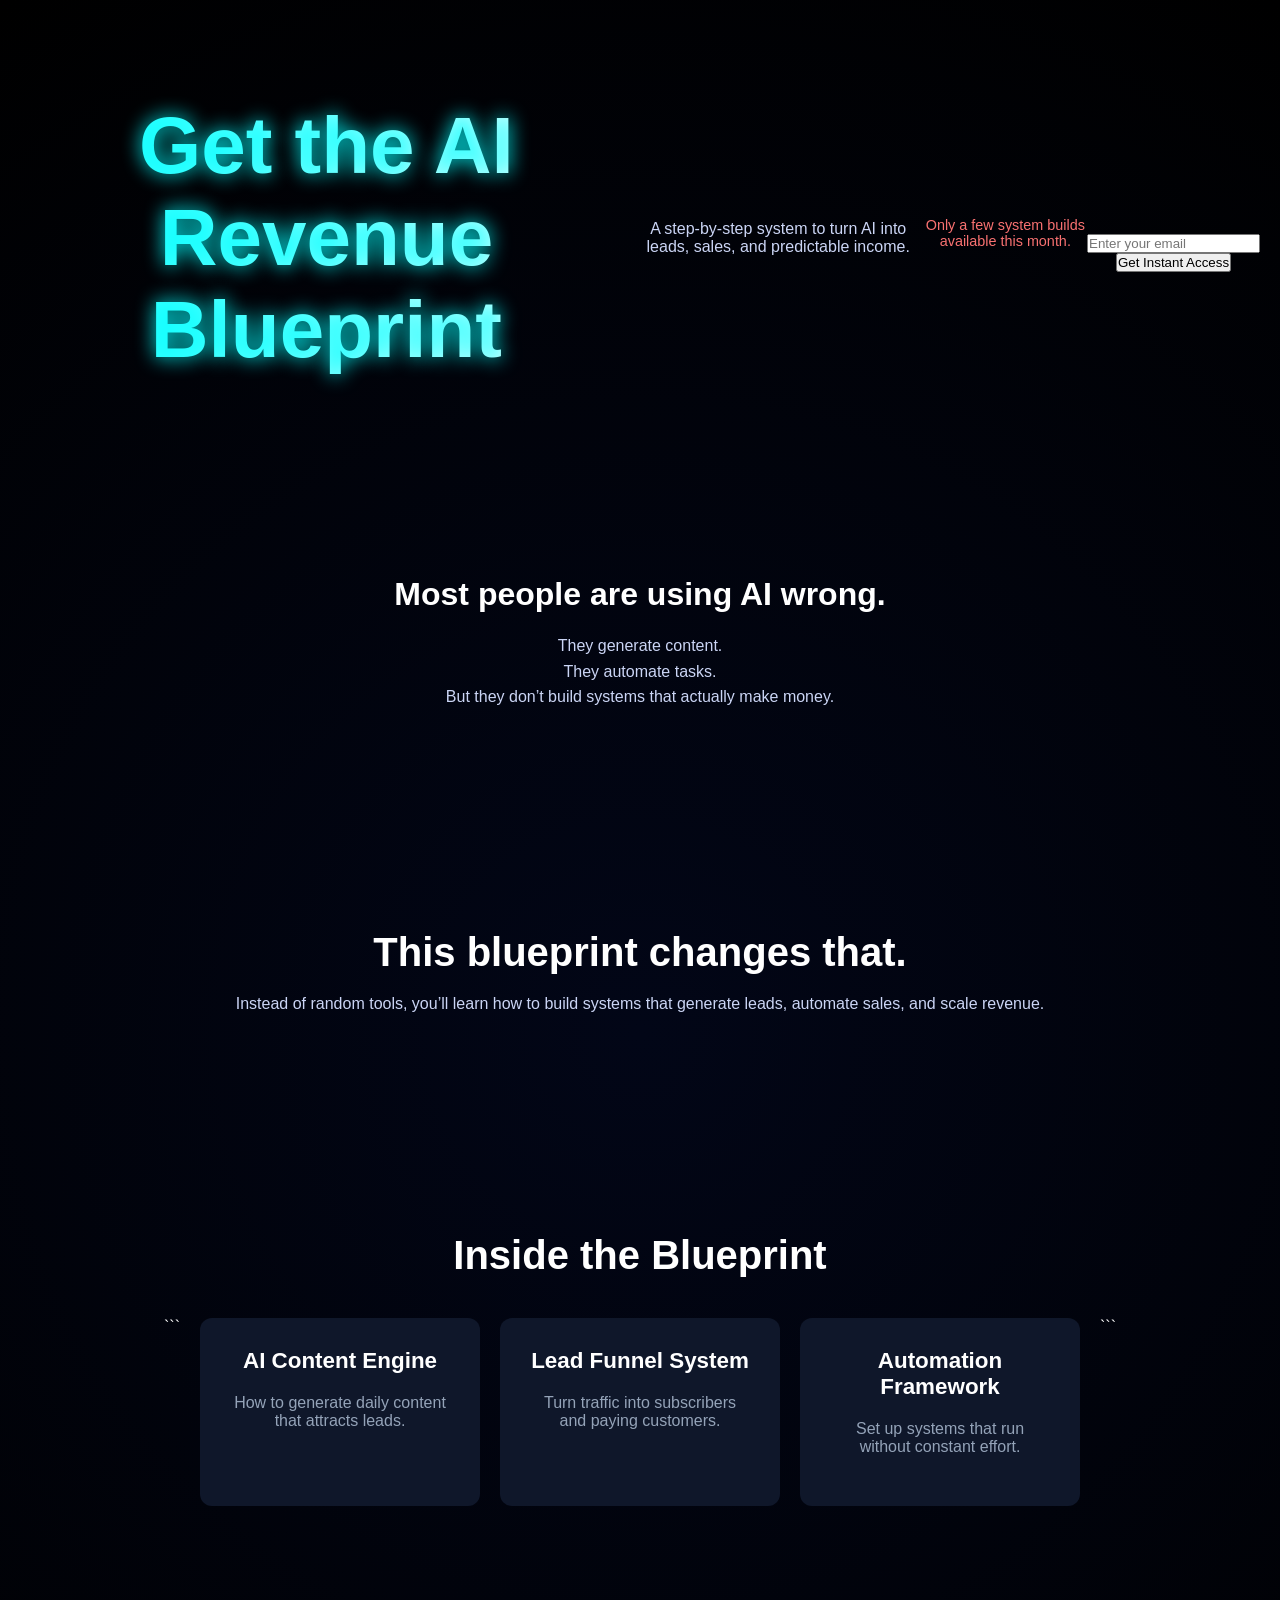
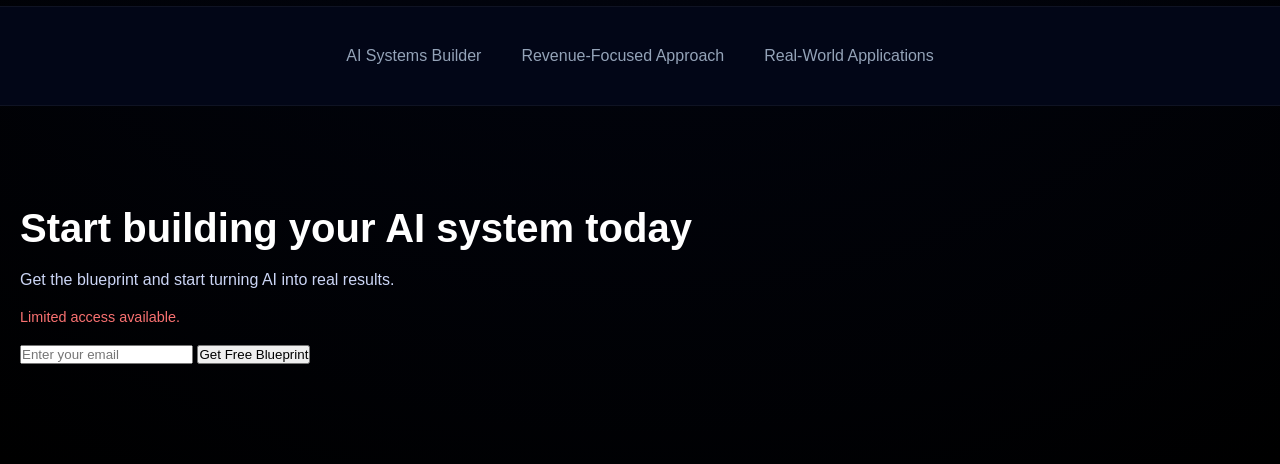
==== ai-blueprint.html @ 132c4916 "Add files via upload" ====
<!DOCTYPE html>

<html lang="en">
<head>
  <meta charset="UTF-8" />
  <meta name="viewport" content="width=device-width, initial-scale=1.0"/>
  <title>AI Revenue Blueprint | Sanjay Benjamin</title>

  <meta name="description" content="Get the AI Revenue Blueprint — a step-by-step system to turn AI into leads, sales, and income." />

  <link rel="stylesheet" href="style.css"/>

  <link href="https://fonts.googleapis.com/css2?family=Inter:wght@300;400;600;700&display=swap" rel="stylesheet">
</head>

<body>

<!-- HERO -->

<section class="hero" style="height:auto; padding:100px 20px; text-align:center;">

  <h1>Get the AI Revenue Blueprint</h1>

  <p>
    A step-by-step system to turn AI into leads, sales, and predictable income.
  </p>

  <p class="urgency">
    Only a few system builds available this month.
  </p>

  <!-- FORM -->

  <form style="margin-top:30px;">
    <input type="email" placeholder="Enter your email" required />
    <button type="submit">Get Instant Access</button>
  </form>

</section>

<!-- PROBLEM -->

<section class="story">

  <h2>Most people are using AI wrong.</h2>

  <p>
    They generate content.<br>
    They automate tasks.<br>
    But they don’t build systems that actually make money.
  </p>

</section>

<!-- SOLUTION -->

<section class="value">

  <h2>This blueprint changes that.</h2>

  <p>
    Instead of random tools, you’ll learn how to build systems that generate leads, automate sales, and scale revenue.
  </p>

</section>

<!-- WHAT YOU GET -->

<section class="systems">

  <h2>Inside the Blueprint</h2>

  <div class="cards">

```
<div class="card">
  <h3>AI Content Engine</h3>
  <p>How to generate daily content that attracts leads.</p>
</div>

<div class="card">
  <h3>Lead Funnel System</h3>
  <p>Turn traffic into subscribers and paying customers.</p>
</div>

<div class="card">
  <h3>Automation Framework</h3>
  <p>Set up systems that run without constant effort.</p>
</div>
```

  </div>

</section>

<!-- CREDIBILITY -->

<section class="authority">

  <div>AI Systems Builder</div>
  <div>Revenue-Focused Approach</div>
  <div>Real-World Applications</div>

</section>

<!-- FINAL CTA -->

<section class="lead">

  <h2>Start building your AI system today</h2>

  <p>
    Get the blueprint and start turning AI into real results.
  </p>

  <p class="urgency">
    Limited access available.
  </p>

  <form>
    <input type="email" placeholder="Enter your email" required />
    <button type="submit">Get Free Blueprint</button>
  </form>

</section>

</body>
</html>
---- style.css ----
* {
  margin: 0;
  padding: 0;
  box-sizing: border-box;
  font-family: Arial, sans-serif;
}

body {
   font-family: 'Inter', sans-serif;
   background: radial-gradient(circle at center, #020617, #000);
  color: white;
}

.hero h1 {
  background: linear-gradient(to right, cyan, white);
  -webkit-background-clip: text;
  color: transparent;
} 

/* NAV */
.nav {
  position: fixed;
  width: 100%;
  display: flex;
  justify-content: space-between;
  padding: 20px 40px;
  z-index: 10;
}

.nav a {
  color: white;
  margin-left: 20px;
  text-decoration: none;
}

/* HERO */
.hero {
  height: 100vh;
  display: flex;
  align-items: center;
  justify-content: center;
  position: relative;
}

canvas {
  position: absolute;
  width: 100%;
  height: 100%;
  top: 0;
  left: 0;
  z-index: 1;
}

.hero-content {
  text-align: center;
  position: relative;
  z-index: 2;
}

h1 {
  font-size: 5rem;
  font-weight: 700;
  text-shadow: 0 0 20px cyan;
}

h2 {
  font-size: 2.5rem;
  font-weight: 600;
}

h3 {
  font-size: 1.4rem;
}

p {
  font-size: 1rem;
  margin: 20px 0;
  color: #cbd5f5;
}

.btn-primary {
  background: linear-gradient(135deg, cyan, #00ffff);
  color: black;
  padding: 14px 30px;
  font-weight: bold;
  border-radius: 8px;
  box-shadow: 0 10px 30px rgba(0,255,255,0.3);
  transition: all 0.3s ease;
}

.btn-primary:hover {
  transform: scale(1.05);
  box-shadow: 0 15px 40px rgba(0,255,255,0.6);
}

.btn-secondary {
  border: 1px solid cyan;
  padding: 12px 20px;
  color: cyan;
  text-decoration: none;
}

/* VALUE */
.value {
  padding: 100px 40px;
  text-align: center;
}

.grid {
  display: flex;
  justify-content: center;
  gap: 20px;
  margin-top: 40px;
}

/* SYSTEMS */
.systems {
  padding: 100px 40px;
  text-align: center;
}

.systems h2 {
  margin-bottom: 40px;
}

.cards {
  display: flex;
  gap: 20px;
  justify-content: center;
  flex-wrap: wrap;
}

.card {
  background: #0f172a;
  padding: 30px;
  border-radius: 12px;
  width: 280px;
  transition: all 0.4s ease;
}

.card h3 {
  margin-bottom: 10px;
}

.card p {
  color: #94a3b8;
}

/* 🔥 PREMIUM HOVER */
.card:hover {
  transform: translateY(-10px) scale(1.02);
  box-shadow: 0 20px 40px rgba(0,255,255,0.2);
}
/* CTA */
.cta-final {
  text-align: center;
  padding: 100px 20px;
}

.authority {
  display: flex;
  justify-content: center;
  gap: 40px;
  padding: 40px 20px;
  background: #020617;
  border-top: 1px solid rgba(255,255,255,0.05);
  border-bottom: 1px solid rgba(255,255,255,0.05);
}

.authority div {
  font-size: 1rem;
  color: #94a3b8;
}

.story {
  text-align: center;
  padding: 100px 20px;
  max-width: 800px;
  margin: auto;
}

.story h2 {
  font-size: 2rem;
  margin-bottom: 20px;
}

.story p {
  color: #cbd5f5;
  line-height: 1.6;
}

.story h3 {
  margin-top: 30px;
  color: cyan;
}

.systems-sub {
  color: #cbd5f5;
  margin-bottom: 40px;
}

canvas {
  position: absolute;
  top: 0;
  left: 0;
  z-index: 1;
}

.hero-content {
  position: relative;
  z-index: 2;
}

@media (max-width: 768px) {

  h1 {
    font-size: 2.5rem;
  }

  .cards {
    flex-direction: column;
    align-items: center;
  }

  .authority {
    flex-direction: column;
    gap: 10px;
  }

}

section {
  padding: 100px 20px;
}

.hero-proof {
  color: cyan;
  margin-top: 10px;
  font-size: 0.9rem;
}

.urgency {
  color: #f87171; /* subtle red */
  margin: 10px 0 20px;
  font-size: 0.9rem;
}
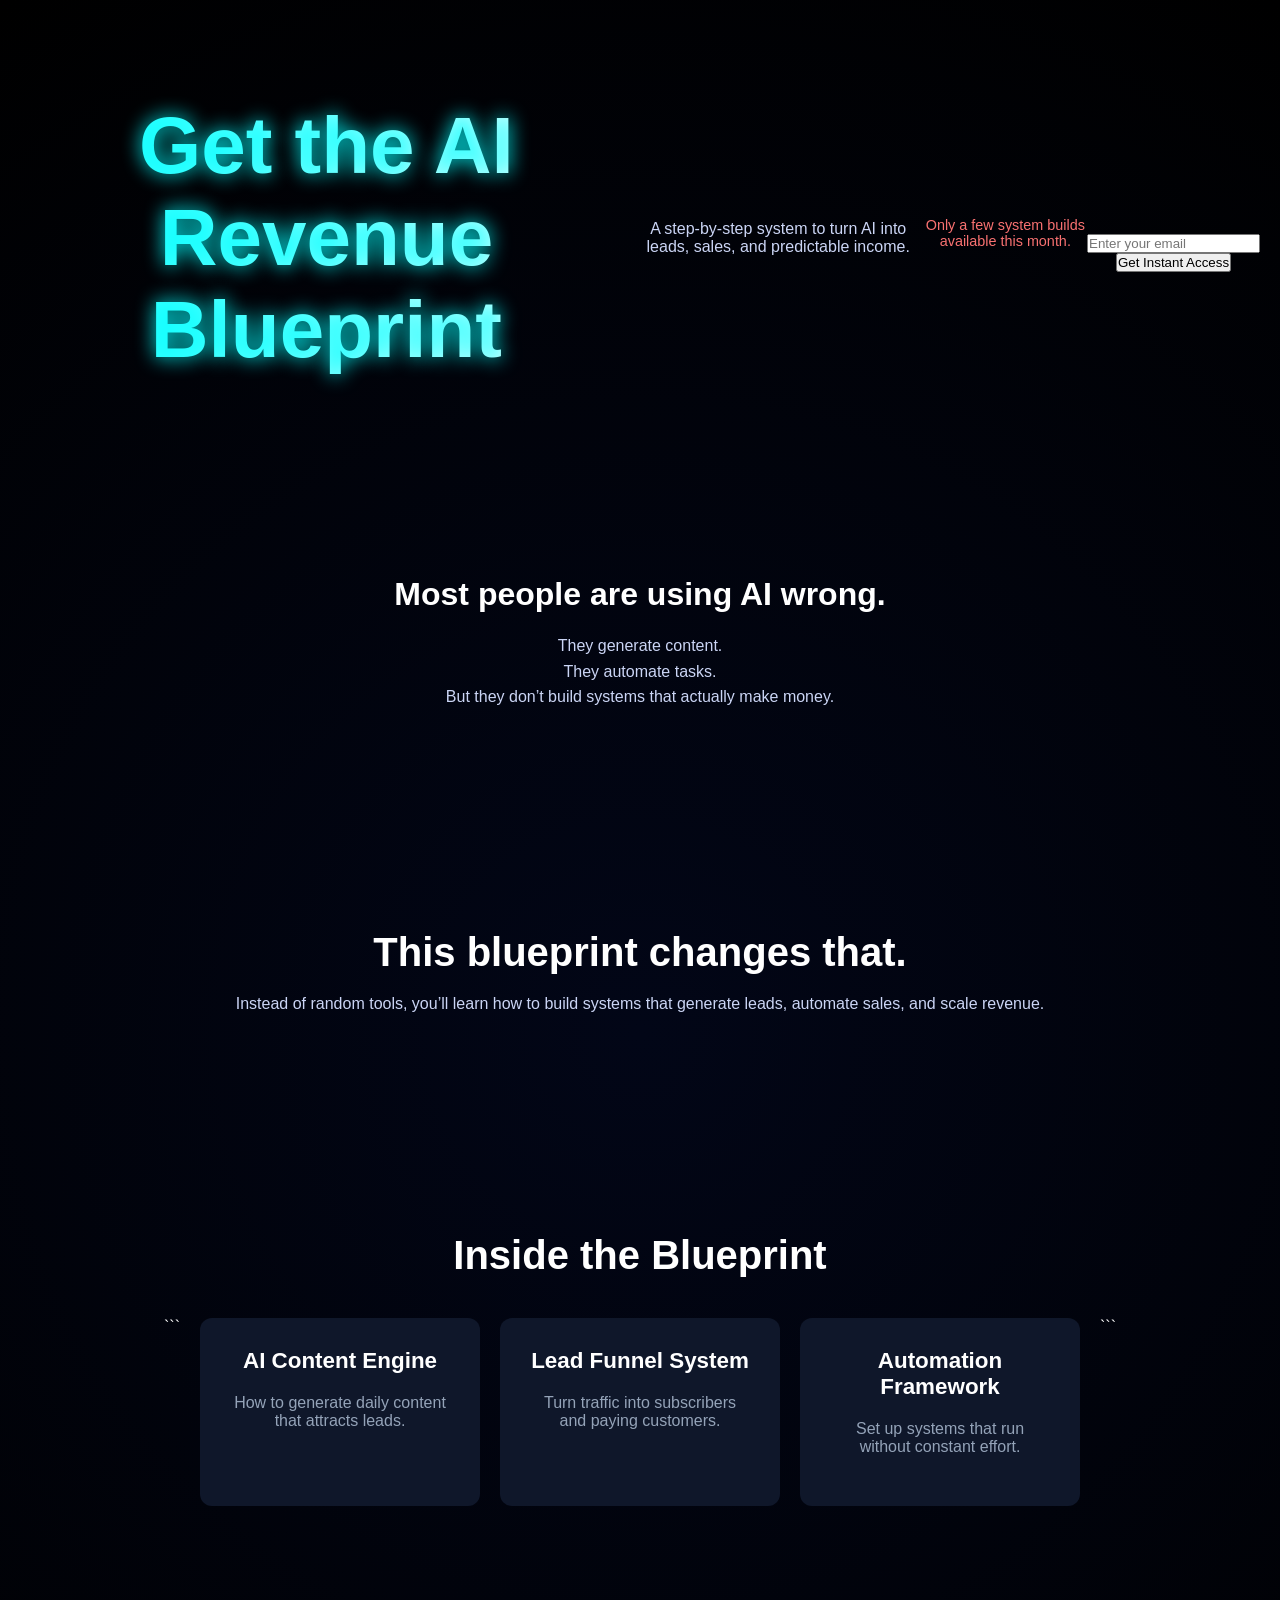
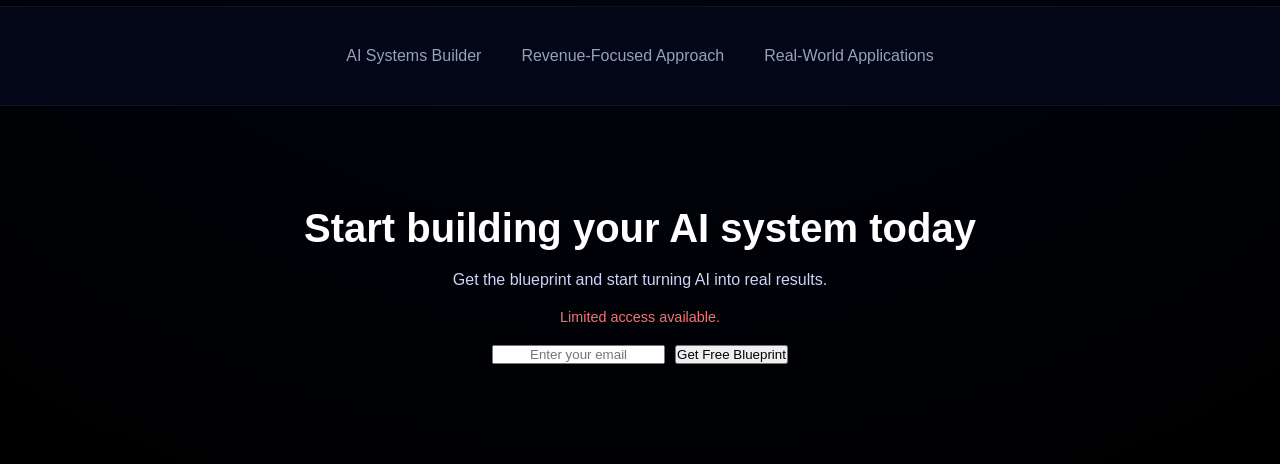
==== commit 2da1549d: "Install Vercel Web Analytics ## Vercel Web Analytics Implementation  Successfully implemented Vercel" ====
--- a/ai-blueprint.html
+++ b/ai-blueprint.html
@@ -1,128 +1,136 @@
-<!DOCTYPE html>
-
-<html lang="en">
-<head>
-  <meta charset="UTF-8" />
-  <meta name="viewport" content="width=device-width, initial-scale=1.0"/>
-  <title>AI Revenue Blueprint | Sanjay Benjamin</title>
-
-  <meta name="description" content="Get the AI Revenue Blueprint — a step-by-step system to turn AI into leads, sales, and income." />
-
-  <link rel="stylesheet" href="style.css"/>
-
-  <link href="https://fonts.googleapis.com/css2?family=Inter:wght@300;400;600;700&display=swap" rel="stylesheet">
-</head>
-
-<body>
-
-<!-- HERO -->
-
-<section class="hero" style="height:auto; padding:100px 20px; text-align:center;">
-
-  <h1>Get the AI Revenue Blueprint</h1>
-
-  <p>
-    A step-by-step system to turn AI into leads, sales, and predictable income.
-  </p>
-
-  <p class="urgency">
-    Only a few system builds available this month.
-  </p>
-
-  <!-- FORM -->
-
-  <form style="margin-top:30px;">
-    <input type="email" placeholder="Enter your email" required />
-    <button type="submit">Get Instant Access</button>
-  </form>
-
-</section>
-
-<!-- PROBLEM -->
-
-<section class="story">
-
-  <h2>Most people are using AI wrong.</h2>
-
-  <p>
-    They generate content.<br>
-    They automate tasks.<br>
-    But they don’t build systems that actually make money.
-  </p>
-
-</section>
-
-<!-- SOLUTION -->
-
-<section class="value">
-
-  <h2>This blueprint changes that.</h2>
-
-  <p>
-    Instead of random tools, you’ll learn how to build systems that generate leads, automate sales, and scale revenue.
-  </p>
-
-</section>
-
-<!-- WHAT YOU GET -->
-
-<section class="systems">
-
-  <h2>Inside the Blueprint</h2>
-
-  <div class="cards">
-
-```
-<div class="card">
-  <h3>AI Content Engine</h3>
-  <p>How to generate daily content that attracts leads.</p>
-</div>
-
-<div class="card">
-  <h3>Lead Funnel System</h3>
-  <p>Turn traffic into subscribers and paying customers.</p>
-</div>
-
-<div class="card">
-  <h3>Automation Framework</h3>
-  <p>Set up systems that run without constant effort.</p>
-</div>
-```
-
-  </div>
-
-</section>
-
-<!-- CREDIBILITY -->
-
-<section class="authority">
-
-  <div>AI Systems Builder</div>
-  <div>Revenue-Focused Approach</div>
-  <div>Real-World Applications</div>
-
-</section>
-
-<!-- FINAL CTA -->
-
-<section class="lead">
-
-  <h2>Start building your AI system today</h2>
-
-  <p>
-    Get the blueprint and start turning AI into real results.
-  </p>
-
-  <p class="urgency">
-    Limited access available.
-  </p>
-
-  <form>
-    <input type="email" placeholder="Enter your email" required />
-    <button type="submit">Get Free Blueprint</button>
-  </form>
-
-</section>
-
-</body>
-</html>
+<!DOCTYPE html>
+
+<html lang="en">
+<head>
+  <meta charset="UTF-8" />
+  <meta name="viewport" content="width=device-width, initial-scale=1.0"/>
+  <title>AI Revenue Blueprint | Sanjay Benjamin</title>
+
+  <meta name="description" content="Get the AI Revenue Blueprint — a step-by-step system to turn AI into leads, sales, and income." />
+
+  <link rel="stylesheet" href="style.css"/>
+
+  <link href="https://fonts.googleapis.com/css2?family=Inter:wght@300;400;600;700&display=swap" rel="stylesheet">
+
+  <!-- Vercel Web Analytics -->
+
+  <script>
+    window.va = window.va || function () { (window.vaq = window.vaq || []).push(arguments); };
+  </script>
+  <script defer src="/_vercel/insights/script.js"></script>
+
+</head>
+
+<body>
+
+<!-- HERO -->
+
+<section class="hero" style="height:auto; padding:100px 20px; text-align:center;">
+
+  <h1>Get the AI Revenue Blueprint</h1>
+
+  <p>
+    A step-by-step system to turn AI into leads, sales, and predictable income.
+  </p>
+
+  <p class="urgency">
+    Only a few system builds available this month.
+  </p>
+
+  <!-- FORM -->
+
+  <form style="margin-top:30px;">
+    <input type="email" placeholder="Enter your email" required />
+    <button type="submit">Get Instant Access</button>
+  </form>
+
+</section>
+
+<!-- PROBLEM -->
+
+<section class="story">
+
+  <h2>Most people are using AI wrong.</h2>
+
+  <p>
+    They generate content.<br>
+    They automate tasks.<br>
+    But they don’t build systems that actually make money.
+  </p>
+
+</section>
+
+<!-- SOLUTION -->
+
+<section class="value">
+
+  <h2>This blueprint changes that.</h2>
+
+  <p>
+    Instead of random tools, you’ll learn how to build systems that generate leads, automate sales, and scale revenue.
+  </p>
+
+</section>
+
+<!-- WHAT YOU GET -->
+
+<section class="systems">
+
+  <h2>Inside the Blueprint</h2>
+
+  <div class="cards">
+
+```
+<div class="card">
+  <h3>AI Content Engine</h3>
+  <p>How to generate daily content that attracts leads.</p>
+</div>
+
+<div class="card">
+  <h3>Lead Funnel System</h3>
+  <p>Turn traffic into subscribers and paying customers.</p>
+</div>
+
+<div class="card">
+  <h3>Automation Framework</h3>
+  <p>Set up systems that run without constant effort.</p>
+</div>
+```
+
+  </div>
+
+</section>
+
+<!-- CREDIBILITY -->
+
+<section class="authority">
+
+  <div>AI Systems Builder</div>
+  <div>Revenue-Focused Approach</div>
+  <div>Real-World Applications</div>
+
+</section>
+
+<!-- FINAL CTA -->
+
+<section class="lead">
+
+  <h2>Start building your AI system today</h2>
+
+  <p>
+    Get the blueprint and start turning AI into real results.
+  </p>
+
+  <p class="urgency">
+    Limited access available.
+  </p>
+
+  <form>
+    <input type="email" placeholder="Enter your email" required />
+    <button type="submit">Get Free Blueprint</button>
+  </form>
+
+</section>
+
+</body>
+</html>
--- a/style.css
+++ b/style.css
@@ -9,6 +9,20 @@
    font-family: 'Inter', sans-serif;
    background: radial-gradient(circle at center, #020617, #000);
   color: white;
+}
+
+.logo img {
+  height: 76px;
+  object-fit: contain;
+  filter: drop-shadow(0 0 8px rgba(0,255,255,0.3));
+}
+
+.logo img {
+  transition: transform 0.3s ease;
+}
+
+.logo img:hover {
+  transform: scale(1.05);
 }
 
 .hero h1 {
@@ -54,7 +68,7 @@
 .hero-content {
   text-align: center;
   position: relative;
-  z-index: 2;
+  z-index: 3;
 }
 
 h1 {
@@ -217,6 +231,12 @@
     font-size: 2.5rem;
   }
 
+@media (max-width: 768px) {
+  .logo img {
+    height: 30px;
+  }
+}
+
   .cards {
     flex-direction: column;
     align-items: center;
@@ -244,3 +264,34 @@
   margin: 10px 0 20px;
   font-size: 0.9rem;
 }
+.lead {
+  text-align: center;
+}
+
+.lead form {
+  margin-top: 20px;
+  display: flex;
+  justify-content: center;
+  gap: 10px;
+  flex-wrap: wrap;
+}
+
+.lead input {
+  text-align: center;
+}
+
+.lead .btn-primary {
+  display: inline-block;
+  margin: 15px auto;
+}
+
+.cursor-glow {
+  position: fixed;
+  width: 300px;
+  height: 300px;
+  background: radial-gradient(circle, rgba(0,255,255,0.2), transparent);
+  pointer-events: none;
+  transform: translate(-50%, -50%);
+  z-index: 2;
+  filter: blur(80px);
+}
